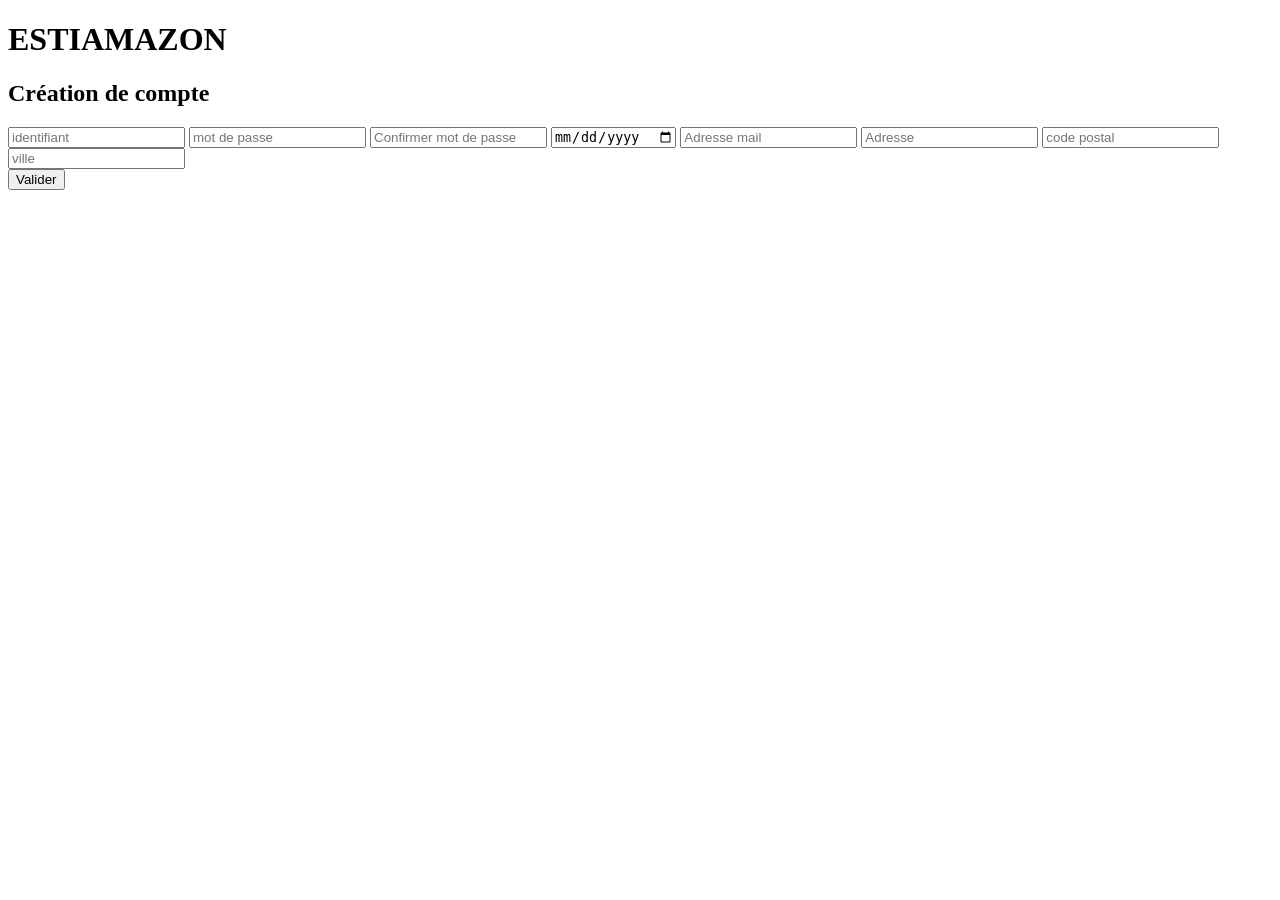
==== Registration.html @ 88e11923 "Commit Registration 1" ====
<!DOCTYPE html>
<html lang="fr">
<head>
    <meta charset="UTF-8">
    <meta name="viewport" content="width=device-width, initial-scale=1.0">

    <link rel="stylesheet" href="styles/desktop.css" media="screen and (min-width: 768px)"> 
    <link rel="stylesheet" href="styles/mobile.css" media="screen and (max-width: 767px)"> 
<title>Registration</title>
</head>

<body>
<h1>ESTIAMAZON</h1>
    <h2>Création de compte</h2>
<form>
<div>
  <input type="text" id="fname" name="fname" placeholder="identifiant">
  <input type="password" id="password" name="password" placeholder="mot de passe">
  <input type="password" id="confirmpassword" name="confirmpassword" placeholder="Confirmer mot de passe">
  <input type="date" id="birthdate" name="birthdate" title="jj/mm/aaaa">
  <input type="email" id="email" name="email" placeholder="Adresse mail">
  <input type="text" id="adresse" name="adresse" placeholder="Adresse">
  <input type="text" id="postalcode" name="postalcode" placeholder="code postal">
  <input type="text" id="city" name="city" placeholder="ville">
</div> 
<div class="actions">
  <button type="submit">Valider</button> 
</div> 
</form>
</body>
</html>
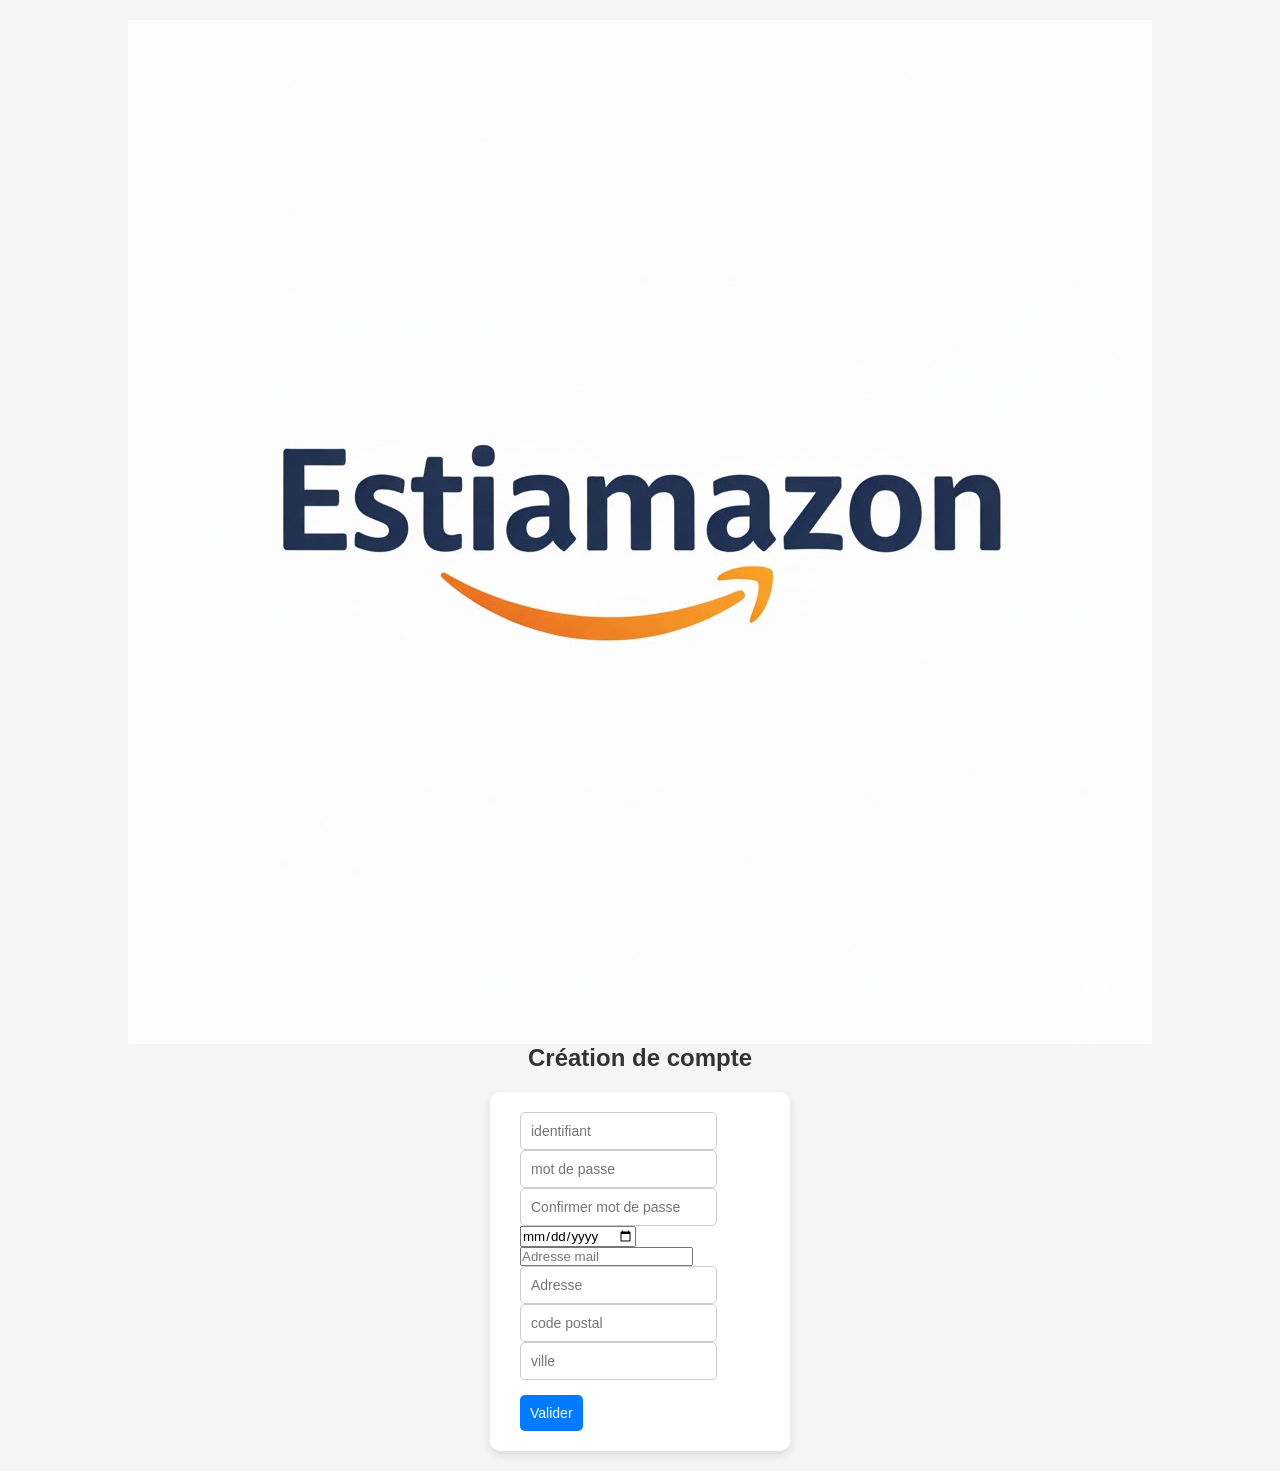
==== commit 980443c9: "style : ajout de logo sur page registration" ====
--- a/Registration.html
+++ b/Registration.html
@@ -4,13 +4,14 @@
     <meta charset="UTF-8">
     <meta name="viewport" content="width=device-width, initial-scale=1.0">
 
-    <link rel="stylesheet" href="styles/desktop.css" media="screen and (min-width: 768px)"> 
-    <link rel="stylesheet" href="styles/mobile.css" media="screen and (max-width: 767px)"> 
+    <link rel="stylesheet" href="styles.desktop.css" media="screen and (min-width: 768px)"> 
+    <link rel="stylesheet" href="styles.desktop.css" media="screen and (max-width: 767px)"> 
 <title>Registration</title>
 </head>
 
 <body>
-<h1>ESTIAMAZON</h1>
+    <img src="media/pictures/LogoSiteWeb.jpg" alt="Logo ESTIAMAZON">
+
     <h2>Création de compte</h2>
 <form>
 <div>
--- a/styles.desktop.css
+++ b/styles.desktop.css
@@ -0,0 +1,98 @@
+.logo {
+    width: 50px; /* ou la taille que tu veux */
+    display: block;
+    margin: 20px auto; /* centrer horizontalement */
+}
+/* styles.desktop.css et styles.mobile.css peuvent être identiques au départ pour simplicité */
+
+/* Réinitialisation de base */
+* {
+    margin: 0;
+    padding: 0;
+    box-sizing: border-box;
+    font-family: Arial, sans-serif;
+}
+
+/* Body */
+body {
+    background-color: #f5f5f5;
+    display: flex;
+    flex-direction: column;
+    align-items: center;
+    justify-content: flex-start;
+    min-height: 100vh;
+    padding: 20px;
+}
+
+/* Logo */
+.logo {
+    width: 150px;
+    margin-bottom: 20px;
+}
+
+/* Titre */
+h2 {
+    margin-bottom: 20px;
+    color: #333;
+}
+
+/* Formulaire */
+form {
+    background-color: #fff;
+    padding: 20px 30px;
+    border-radius: 10px;
+    box-shadow: 0 4px 8px rgba(0,0,0,0.1);
+    display: flex;
+    flex-direction: column;
+    gap: 15px;
+    width: 300px;
+}
+
+/* Inputs */
+input[type="text"],
+input[type="password"] {
+    padding: 10px;
+    border: 1px solid #ccc;
+    border-radius: 5px;
+    font-size: 14px;
+}
+
+/* Bouton */
+button {
+    padding: 10px;
+    background-color: #007bff;
+    color: white;
+    border: none;
+    border-radius: 5px;
+    cursor: pointer;
+    font-size: 14px;
+    transition: background-color 0.3s;
+}
+
+button:hover {
+    background-color: #0056b3;
+}
+
+/* Lien de création de compte */
+.actions a {
+    text-decoration: none;
+    color: #007bff;
+    font-size: 14px;
+    text-align: center;
+    display: block;
+}
+
+.actions a:hover {
+    text-decoration: underline;
+}
+
+/* Mobile responsive (optionnel si tu veux ajuster) */
+@media screen and (max-width: 767px) {
+    form {
+        width: 90%;
+        padding: 15px;
+    }
+    .logo {
+        width: 120px;
+    }
+}
--- a/styles.desktop.css
+++ b/styles.desktop.css
@@ -0,0 +1,98 @@
+.logo {
+    width: 50px; /* ou la taille que tu veux */
+    display: block;
+    margin: 20px auto; /* centrer horizontalement */
+}
+/* styles.desktop.css et styles.mobile.css peuvent être identiques au départ pour simplicité */
+
+/* Réinitialisation de base */
+* {
+    margin: 0;
+    padding: 0;
+    box-sizing: border-box;
+    font-family: Arial, sans-serif;
+}
+
+/* Body */
+body {
+    background-color: #f5f5f5;
+    display: flex;
+    flex-direction: column;
+    align-items: center;
+    justify-content: flex-start;
+    min-height: 100vh;
+    padding: 20px;
+}
+
+/* Logo */
+.logo {
+    width: 150px;
+    margin-bottom: 20px;
+}
+
+/* Titre */
+h2 {
+    margin-bottom: 20px;
+    color: #333;
+}
+
+/* Formulaire */
+form {
+    background-color: #fff;
+    padding: 20px 30px;
+    border-radius: 10px;
+    box-shadow: 0 4px 8px rgba(0,0,0,0.1);
+    display: flex;
+    flex-direction: column;
+    gap: 15px;
+    width: 300px;
+}
+
+/* Inputs */
+input[type="text"],
+input[type="password"] {
+    padding: 10px;
+    border: 1px solid #ccc;
+    border-radius: 5px;
+    font-size: 14px;
+}
+
+/* Bouton */
+button {
+    padding: 10px;
+    background-color: #007bff;
+    color: white;
+    border: none;
+    border-radius: 5px;
+    cursor: pointer;
+    font-size: 14px;
+    transition: background-color 0.3s;
+}
+
+button:hover {
+    background-color: #0056b3;
+}
+
+/* Lien de création de compte */
+.actions a {
+    text-decoration: none;
+    color: #007bff;
+    font-size: 14px;
+    text-align: center;
+    display: block;
+}
+
+.actions a:hover {
+    text-decoration: underline;
+}
+
+/* Mobile responsive (optionnel si tu veux ajuster) */
+@media screen and (max-width: 767px) {
+    form {
+        width: 90%;
+        padding: 15px;
+    }
+    .logo {
+        width: 120px;
+    }
+}
